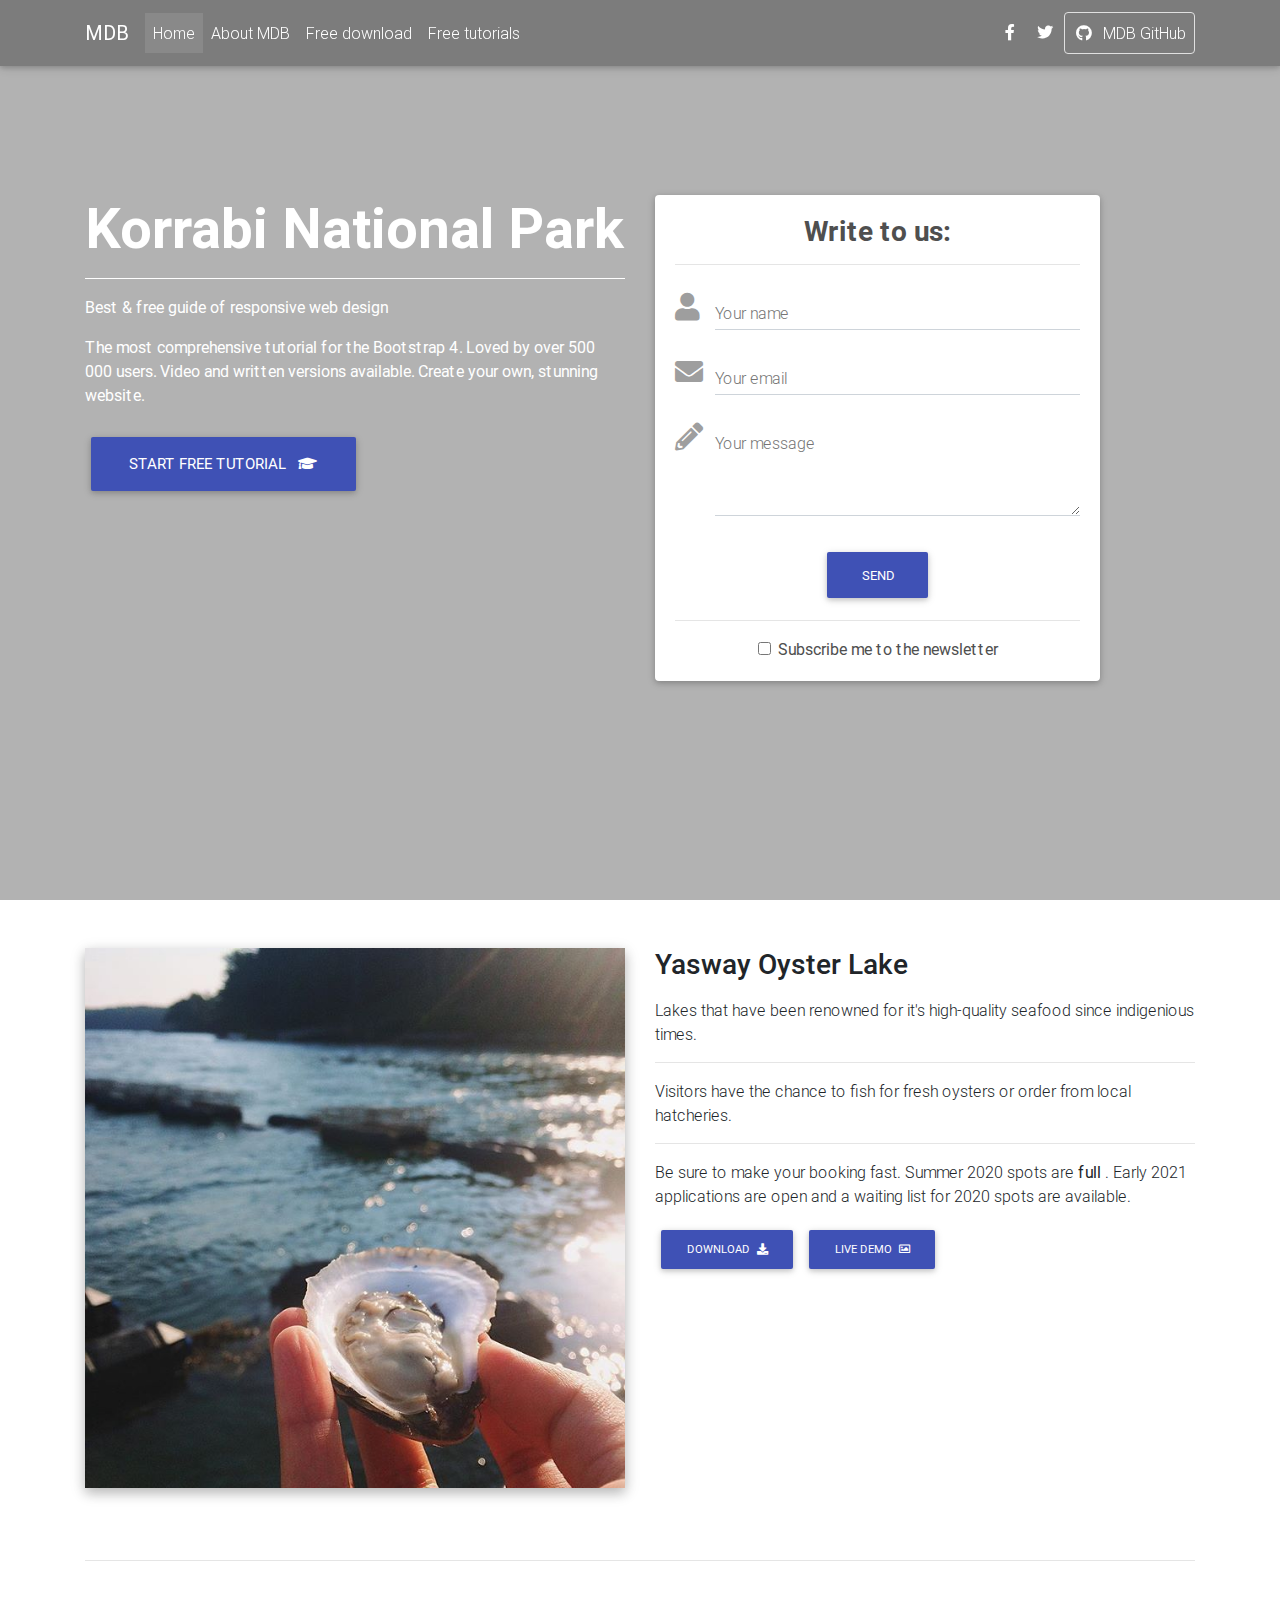
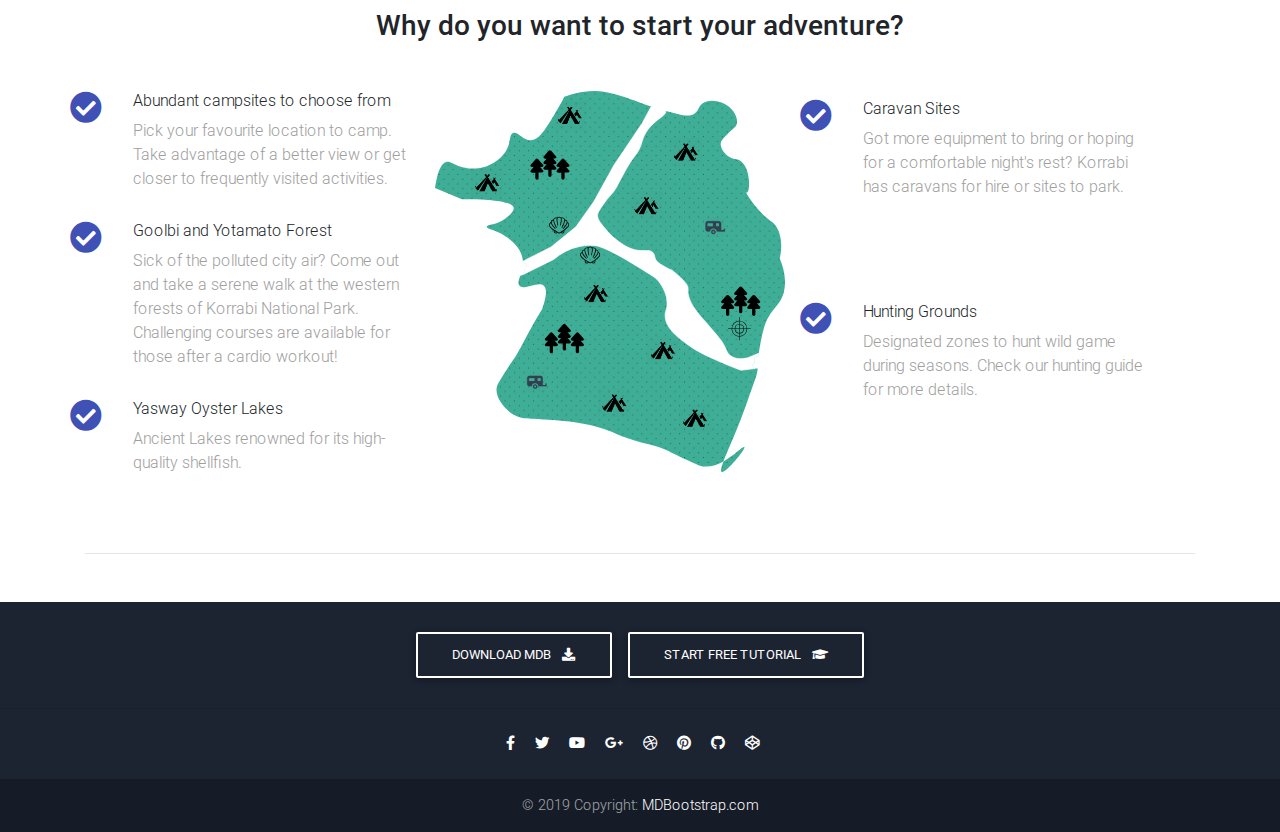
==== KorrabiNationalPark/index.html @ 47542928 "KorrabiNationalPark" ====
<!DOCTYPE html>
<html lang="en">

<head>
  <meta charset="utf-8">
  <meta name="viewport" content="width=device-width, initial-scale=1, shrink-to-fit=no">
  <meta http-equiv="x-ua-compatible" content="ie=edge">
  <title>Material Design Bootstrap</title>
  <!-- Font Awesome -->
  <link rel="stylesheet" href="https://use.fontawesome.com/releases/v5.11.2/css/all.css">
  <!-- Bootstrap core CSS -->
  <link href="css/bootstrap.min.css" rel="stylesheet">
  <!-- Material Design Bootstrap -->
  <link href="css/mdb.min.css" rel="stylesheet">
  <!-- Your custom styles (optional) -->
  <link href="css/style.min.css" rel="stylesheet">
  <style type="text/css">
    html,
    body,
    header,
    .view {
      height: 100%;
    }

    @media (max-width: 740px) {
      html,
      body,
      header,
      .view {
        height: 1000px;
      }
    }

    @media (min-width: 800px) and (max-width: 850px) {
      html,
      body,
      header,
      .view {
        height: 650px;
      }
    }
    @media (min-width: 800px) and (max-width: 850px) {
              .navbar:not(.top-nav-collapse) {
                  background: #1C2331!important;
              }
          }
  </style>
</head>

<body>

  <!-- Navbar -->
  <nav class="navbar fixed-top navbar-expand-lg navbar-dark scrolling-navbar">
    <div class="container">

      <!-- Brand -->
      <a class="navbar-brand" href="https://mdbootstrap.com/docs/jquery/" target="_blank">
        <strong>MDB</strong>
      </a>

      <!-- Collapse -->
      <button class="navbar-toggler" type="button" data-toggle="collapse" data-target="#navbarSupportedContent" aria-controls="navbarSupportedContent"
        aria-expanded="false" aria-label="Toggle navigation">
        <span class="navbar-toggler-icon"></span>
      </button>

      <!-- Links -->
      <div class="collapse navbar-collapse" id="navbarSupportedContent">

        <!-- Left -->
        <ul class="navbar-nav mr-auto">
          <li class="nav-item active">
            <a class="nav-link" href="#">Home
              <span class="sr-only">(current)</span>
            </a>
          </li>
          <li class="nav-item">
            <a class="nav-link" href="https://mdbootstrap.com/docs/jquery/" target="_blank">About MDB</a>
          </li>
          <li class="nav-item">
            <a class="nav-link" href="https://mdbootstrap.com/docs/jquery/getting-started/download/" target="_blank">Free download</a>
          </li>
          <li class="nav-item">
            <a class="nav-link" href="https://mdbootstrap.com/education/bootstrap/" target="_blank">Free tutorials</a>
          </li>
        </ul>

        <!-- Right -->
        <ul class="navbar-nav nav-flex-icons">
          <li class="nav-item">
            <a href="https://www.facebook.com/mdbootstrap" class="nav-link" target="_blank">
              <i class="fab fa-facebook-f"></i>
            </a>
          </li>
          <li class="nav-item">
            <a href="https://twitter.com/MDBootstrap" class="nav-link" target="_blank">
              <i class="fab fa-twitter"></i>
            </a>
          </li>
          <li class="nav-item">
            <a href="https://github.com/mdbootstrap/bootstrap-material-design" class="nav-link border border-light rounded"
              target="_blank">
              <i class="fab fa-github mr-2"></i>MDB GitHub
            </a>
          </li>
        </ul>

      </div>

    </div>
  </nav>
  <!-- Navbar -->

  <!-- Full Page Intro -->
  <div class="view full-page-intro" style="background-image: url('https://mdbootstrap.com/img/Photos/Others/images/78.jpg'); background-repeat: no-repeat; background-size: cover;">

    <!-- Mask & flexbox options-->
    <div class="mask rgba-black-light d-flex justify-content-center align-items-center">

      <!-- Content -->
      <div class="container">

        <!--Grid row-->
        <div class="row wow fadeIn">

          <!--Grid column-->
          <div class="col-md-6 mb-4 white-text text-center text-md-left">

            <h1 class="display-4 font-weight-bold">Korrabi National Park</h1>

            <hr class="hr-light">

            <p>
              <strong>Best & free guide of responsive web design</strong>
            </p>

            <p class="mb-4 d-none d-md-block">
              <strong>The most comprehensive tutorial for the Bootstrap 4. Loved by over 500 000 users. Video and written versions
                available. Create your own, stunning website.</strong>
            </p>

            <a target="_blank" href="https://mdbootstrap.com/education/bootstrap/" class="btn btn-indigo btn-lg">Start free tutorial
              <i class="fas fa-graduation-cap ml-2"></i>
            </a>

          </div>
          <!--Grid column-->

          <!--Grid column-->
          <div class="col-md-6 col-xl-5 mb-4">

            <!--Card-->
            <div class="card">

              <!--Card content-->
              <div class="card-body">

                <!-- Form -->
                <form name="">
                  <!-- Heading -->
                  <h3 class="dark-grey-text text-center">
                    <strong>Write to us:</strong>
                  </h3>
                  <hr>

                  <div class="md-form">
                    <i class="fas fa-user prefix grey-text"></i>
                    <input type="text" id="form3" class="form-control">
                    <label for="form3">Your name</label>
                  </div>
                  <div class="md-form">
                    <i class="fas fa-envelope prefix grey-text"></i>
                    <input type="text" id="form2" class="form-control">
                    <label for="form2">Your email</label>
                  </div>

                  <div class="md-form">
                    <i class="fas fa-pencil-alt prefix grey-text"></i>
                    <textarea type="text" id="form8" class="md-textarea"></textarea>
                    <label for="form8">Your message</label>
                  </div>

                  <div class="text-center">
                    <button class="btn btn-indigo">Send</button>
                    <hr>
                    <fieldset class="form-check">
                      <input type="checkbox" class="form-check-input" id="checkbox1">
                      <label for="checkbox1" class="form-check-label dark-grey-text">Subscribe me to the newsletter</label>
                    </fieldset>
                  </div>

                </form>
                <!-- Form -->

              </div>

            </div>
            <!--/.Card-->

          </div>
          <!--Grid column-->

        </div>
        <!--Grid row-->

      </div>
      <!-- Content -->

    </div>
    <!-- Mask & flexbox options-->

  </div>
  <!-- Full Page Intro -->

  <!--Main layout-->
  <main>
    <div class="container">

      <!--Section: Main info-->
      <section class="mt-5 wow fadeIn">

        <!--Grid row-->
        <div class="row">

          <!--Grid column-->
          <div class="col-md-6 mb-4">

            <img src="Damariscotta River.jpg" class="img-fluid z-depth-1-half" alt="">

          </div>
          <!--Grid column-->

          <!--Grid column-->
          <div class="col-md-6 mb-4">

            <!-- Main heading -->
            <h3 class="h3 mb-3">Yasway Oyster Lake</h3>
            <p>Lakes that have been renowned for it's high-quality seafood since indigenious times. </p>
            <hr>
            <p>Visitors have the chance to fish for fresh oysters or order from local hatcheries.</p>
            <!-- Main heading -->

            <hr>

            <p>
              Be sure to make your booking fast. Summer 2020 spots are <strong> full </strong>. Early 2021 applications 
              are open and a waiting list for 2020 spots are available.
            </p>

            <!-- CTA -->
            <a target="_blank" href="https://mdbootstrap.com/docs/jquery/getting-started/download/" class="btn btn-indigo btn-md">Download
              <i class="fas fa-download ml-1"></i>
            </a>
            <a target="_blank" href="https://mdbootstrap.com/docs/jquery/components/" class="btn btn-indigo btn-md">Live demo
              <i class="far fa-image ml-1"></i>
            </a>

          </div>
          <!--Grid column-->

        </div>
        <!--Grid row-->

      </section>
      <!--Section: Main info-->

      <!--Section: Main features & Quick Start-->

      <hr class="my-5">

      <!--Section: Not enough-->
      <section>

        <h2 class="my-5 h3 text-center">Why do you want to start your adventure?</h2>

        <!--First row-->
        <div class="row features-small mb-5 mt-3 wow fadeIn">

          <!--First column-->
          <!-- WHY DOES THE SPACE AFTER FLEX DIRECTION MATTER SO MUCH? -->
          <div class="col-md-4 d-flex flex-direction: row justify-content-center">
            <!--First row-->
            <div class="row">
              <div class="col-2">
                <i class="fas fa-check-circle fa-2x indigo-text"></i>
              </div>
              <div class="col-10">
                <h6 class="feature-title">Abundant campsites to choose from</h6>
                <p class="grey-text"> Pick your favourite location to camp. Take advantage of a better view or get closer to frequently visited activities.
                </p>
                <div style="height:15px"></div>
              </div>
            </div>
            <!--/First row-->

            <!--Second row-->
            <div class="row">
              <div class="col-2">
                <i class="fas fa-check-circle fa-2x indigo-text"></i>
              </div>
              <div class="col-10">
                <h6 class="feature-title">Goolbi and Yotamato Forest</h6>
                <p class="grey-text">Sick of the polluted city air? Come out and take a serene walk at the western forests of Korrabi National Park.
                  Challenging courses are available for those after a cardio workout! 
                </p>
                <div style="height:15px"></div>
              </div>
            </div>
            <!--/Second row-->

            <!--Third row-->
            <div class="row">
              <div class="col-2">
                <i class="fas fa-check-circle fa-2x indigo-text"></i>
              </div>
              <div class="col-10">
                <h6 class="feature-title">Yasway Oyster Lakes</h6>
                <p class="grey-text">Ancient Lakes renowned for its high-quality shellfish.</p>
                <div style="height:15px"></div>
              </div>
            </div>
            <!--/Third row-->
          </div>
          <!--/First column-->

          <!--Second column-->
          <div class="col-md-4 flex-center">
            <img src="Map.svg" alt="MDB Magazine Template displayed on iPhone" class="z-depth-0 img-fluid">
          </div>
          <!--/Second column-->

          <!--Third column-->
          <!-- WHY DOES THE SPACE AFTER FLEX DIRECTION MATTER SO MUCH? -->
          <div class="col-md-4 d-flex flex-direction: row justify-content-center mt-2">
            <!--First row-->
            <div class="row">
              <div class="col-2">
                <i class="fas fa-check-circle fa-2x indigo-text"></i>
              </div>
              <div class="col-10">
                <h6 class="feature-title">Caravan Sites</h6>
                <p class="grey-text">Got more equipment to bring or hoping for a comfortable night's rest? Korrabi has caravans for hire or sites to park.
                </p>
                <div style="height:15px"></div>
              </div>
            </div>
            <!--/First row-->

            <!--Second row-->
            <div class="row">
              <div class="col-2">
                <i class="fas fa-check-circle fa-2x indigo-text"></i>
              </div>
              <div class="col-10">
                <h6 class="feature-title">Hunting Grounds</h6>
                <p class="grey-text">Designated zones to hunt wild game during seasons. Check our hunting guide for more details.</p>
                <div style="height:15px"></div>
              </div>
            </div>
            <!--/Second row-->
          </div>
          <!--/Third column-->

        </div>
        <!--/First row-->

      </section>
      <!--Section: Not enough-->

      <hr class="mb-5">

    </div>
  </main>
  <!--Main layout-->

  <!--Footer-->
  <footer class="page-footer text-center font-small mt-4 wow fadeIn">

    <!--Call to action-->
    <div class="pt-4">
      <a class="btn btn-outline-white" href="https://mdbootstrap.com/docs/jquery/getting-started/download/" target="_blank" role="button">Download MDB
        <i class="fas fa-download ml-2"></i>
      </a>
      <a class="btn btn-outline-white" href="https://mdbootstrap.com/education/bootstrap/" target="_blank" role="button">Start free tutorial
        <i class="fas fa-graduation-cap ml-2"></i>
      </a>
    </div>
    <!--/.Call to action-->

    <hr class="my-4">

    <!-- Social icons -->
    <div class="pb-4">
      <a href="https://www.facebook.com/mdbootstrap" target="_blank">
        <i class="fab fa-facebook-f mr-3"></i>
      </a>

      <a href="https://twitter.com/MDBootstrap" target="_blank">
        <i class="fab fa-twitter mr-3"></i>
      </a>

      <a href="https://www.youtube.com/watch?v=7MUISDJ5ZZ4" target="_blank">
        <i class="fab fa-youtube mr-3"></i>
      </a>

      <a href="https://plus.google.com/u/0/b/107863090883699620484" target="_blank">
        <i class="fab fa-google-plus-g mr-3"></i>
      </a>

      <a href="https://dribbble.com/mdbootstrap" target="_blank">
        <i class="fab fa-dribbble mr-3"></i>
      </a>

      <a href="https://pinterest.com/mdbootstrap" target="_blank">
        <i class="fab fa-pinterest mr-3"></i>
      </a>

      <a href="https://github.com/mdbootstrap/bootstrap-material-design" target="_blank">
        <i class="fab fa-github mr-3"></i>
      </a>

      <a href="http://codepen.io/mdbootstrap/" target="_blank">
        <i class="fab fa-codepen mr-3"></i>
      </a>
    </div>
    <!-- Social icons -->

    <!--Copyright-->
    <div class="footer-copyright py-3">
      © 2019 Copyright:
      <a href="https://mdbootstrap.com/education/bootstrap/" target="_blank"> MDBootstrap.com </a>
    </div>
    <!--/.Copyright-->

  </footer>
  <!--/.Footer-->

  <!-- SCRIPTS -->
  <!-- JQuery -->
  <script type="text/javascript" src="js/jquery-3.4.1.min.js"></script>
  <!-- Bootstrap tooltips -->
  <script type="text/javascript" src="js/popper.min.js"></script>
  <!-- Bootstrap core JavaScript -->
  <script type="text/javascript" src="js/bootstrap.min.js"></script>
  <!-- MDB core JavaScript -->
  <script type="text/javascript" src="js/mdb.min.js"></script>
  <!-- Initializations -->
  <script type="text/javascript">
    // Animations initialization
    new WOW().init();
  </script>
</body>

</html>
---- KorrabiNationalPark/css/style.min.css ----
.view,body,html{height:100%}@media (max-width:740px){.full-page-intro{height:1000px}}.carousel{height:50%}.carousel .carousel-inner,.carousel .carousel-inner .active,.carousel .carousel-inner .carousel-item{height:100%}@media (max-width:776px){.carousel{height:100%}}.navbar{background-color:rgba(0,0,0,.3)}.page-footer,.top-nav-collapse{background-color:#1C2331}@media only screen and (max-width:768px){.navbar{background-color:#1C2331}}
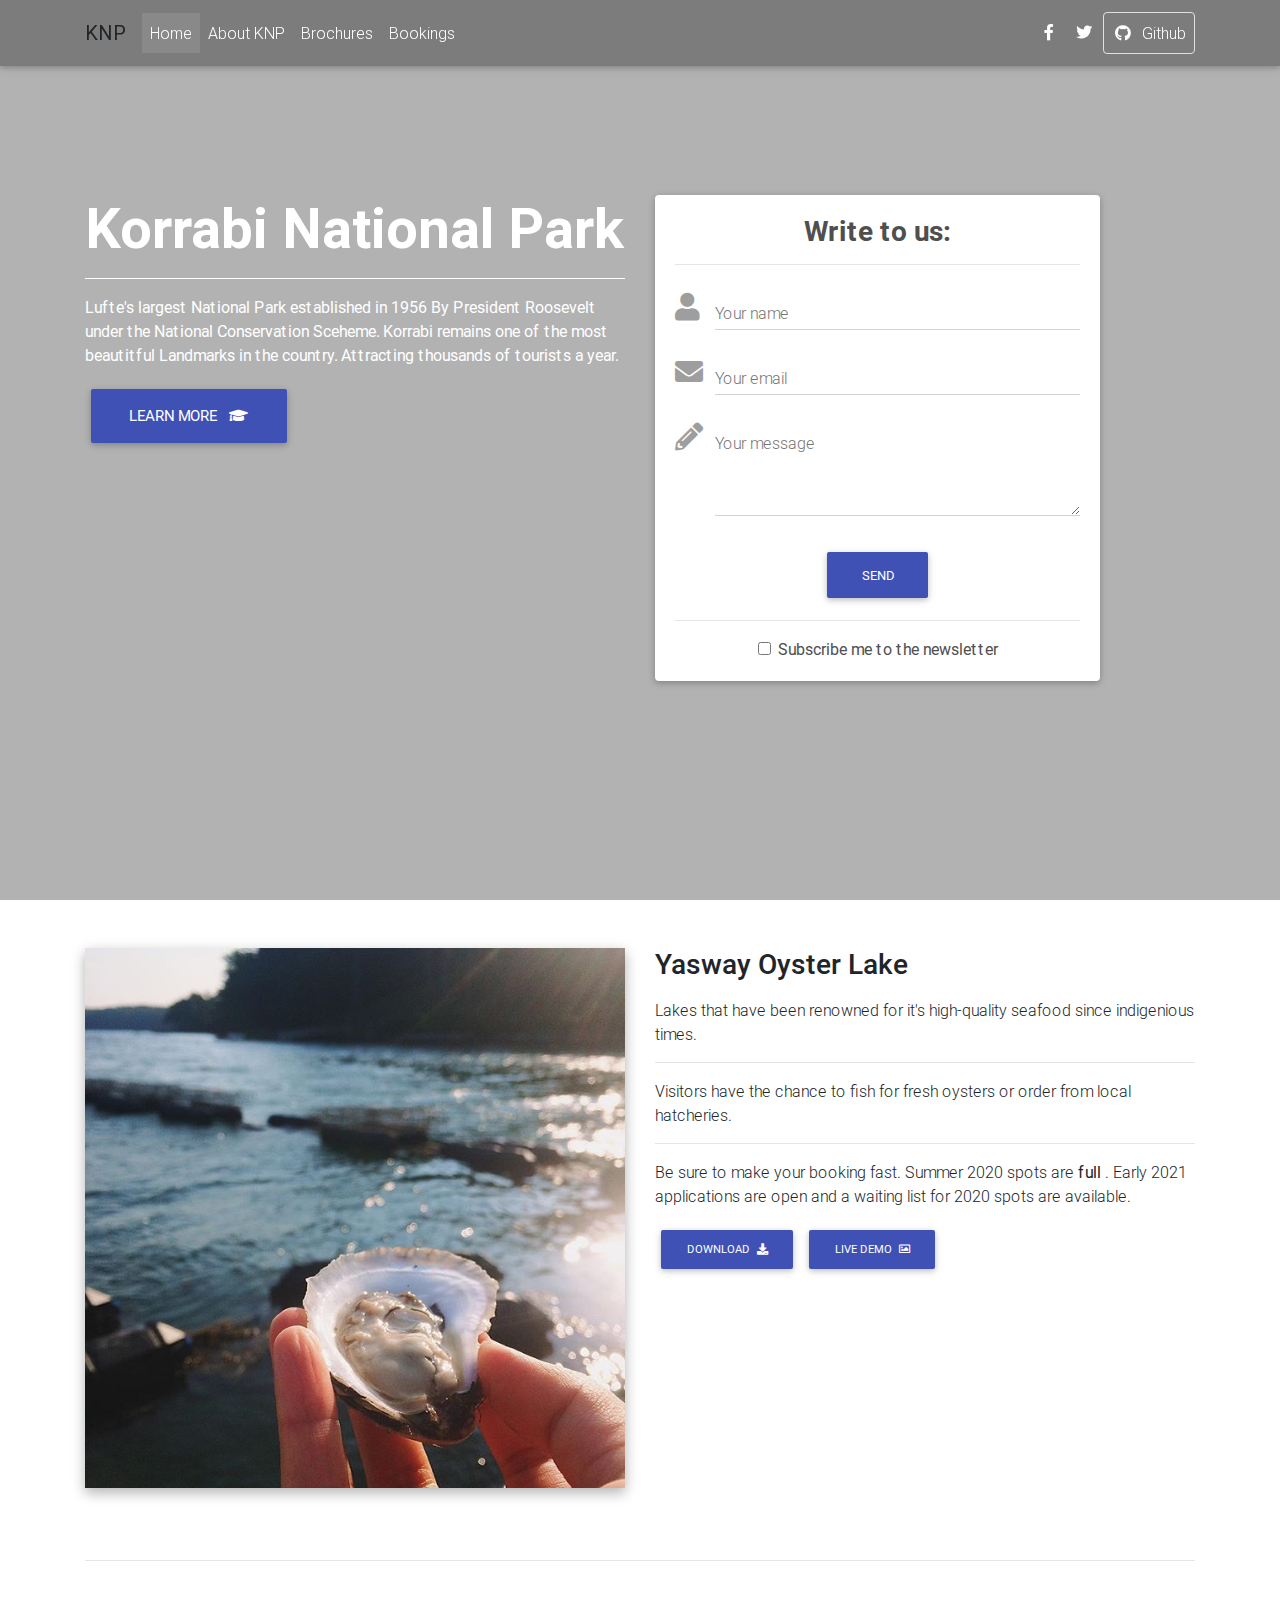
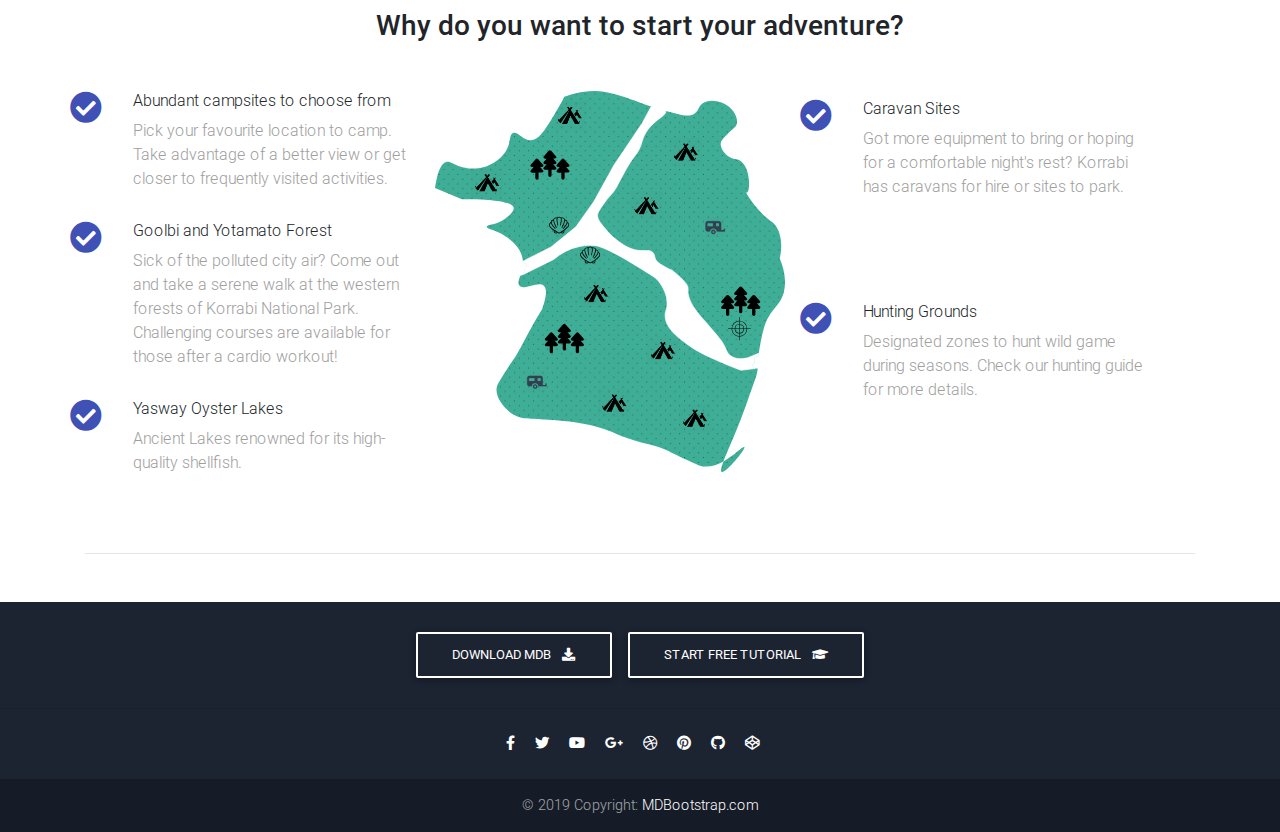
==== commit a674127b: "Update to Korrabi" ====
--- a/KorrabiNationalPark/index.html
+++ b/KorrabiNationalPark/index.html
@@ -54,8 +54,8 @@
     <div class="container">
 
       <!-- Brand -->
-      <a class="navbar-brand" href="https://mdbootstrap.com/docs/jquery/" target="_blank">
-        <strong>MDB</strong>
+      <a class="navbar-brand" target="_blank">
+        <strong>KNP</strong>
       </a>
 
       <!-- Collapse -->
@@ -75,13 +75,13 @@
             </a>
           </li>
           <li class="nav-item">
-            <a class="nav-link" href="https://mdbootstrap.com/docs/jquery/" target="_blank">About MDB</a>
-          </li>
-          <li class="nav-item">
-            <a class="nav-link" href="https://mdbootstrap.com/docs/jquery/getting-started/download/" target="_blank">Free download</a>
-          </li>
-          <li class="nav-item">
-            <a class="nav-link" href="https://mdbootstrap.com/education/bootstrap/" target="_blank">Free tutorials</a>
+            <a class="nav-link" target="_blank">About KNP</a>
+          </li>
+          <li class="nav-item">
+            <a class="nav-link"  target="_blank">Brochures</a>
+          </li>
+          <li class="nav-item">
+            <a class="nav-link" target="_blank">Bookings</a>
           </li>
         </ul>
 
@@ -98,9 +98,9 @@
             </a>
           </li>
           <li class="nav-item">
-            <a href="https://github.com/mdbootstrap/bootstrap-material-design" class="nav-link border border-light rounded"
+            <a href="https://github.com/RogerT22/RogerT22.github.io/tree/master/KorrabiNationalPark" class="nav-link border border-light rounded"
               target="_blank">
-              <i class="fab fa-github mr-2"></i>MDB GitHub
+              <i class="fab fa-github mr-2"></i>Github
             </a>
           </li>
         </ul>
@@ -131,15 +131,11 @@
             <hr class="hr-light">
 
             <p>
-              <strong>Best & free guide of responsive web design</strong>
+              <strong>Lufte's largest National Park established in 1956 By President Roosevelt under the National Conservation Sceheme.
+                      Korrabi remains one of the most beautitful Landmarks in the country. Attracting thousands of tourists a year.
+              </strong>
             </p>
-
-            <p class="mb-4 d-none d-md-block">
-              <strong>The most comprehensive tutorial for the Bootstrap 4. Loved by over 500 000 users. Video and written versions
-                available. Create your own, stunning website.</strong>
-            </p>
-
-            <a target="_blank" href="https://mdbootstrap.com/education/bootstrap/" class="btn btn-indigo btn-lg">Start free tutorial
+            <a target="_blank" class="btn btn-indigo btn-lg">Learn more
               <i class="fas fa-graduation-cap ml-2"></i>
             </a>
 
@@ -248,10 +244,10 @@
             </p>
 
             <!-- CTA -->
-            <a target="_blank" href="https://mdbootstrap.com/docs/jquery/getting-started/download/" class="btn btn-indigo btn-md">Download
+            <a target="_blank" class="btn btn-indigo btn-md">Download
               <i class="fas fa-download ml-1"></i>
             </a>
-            <a target="_blank" href="https://mdbootstrap.com/docs/jquery/components/" class="btn btn-indigo btn-md">Live demo
+            <a target="_blank" class="btn btn-indigo btn-md">Live demo
               <i class="far fa-image ml-1"></i>
             </a>
 
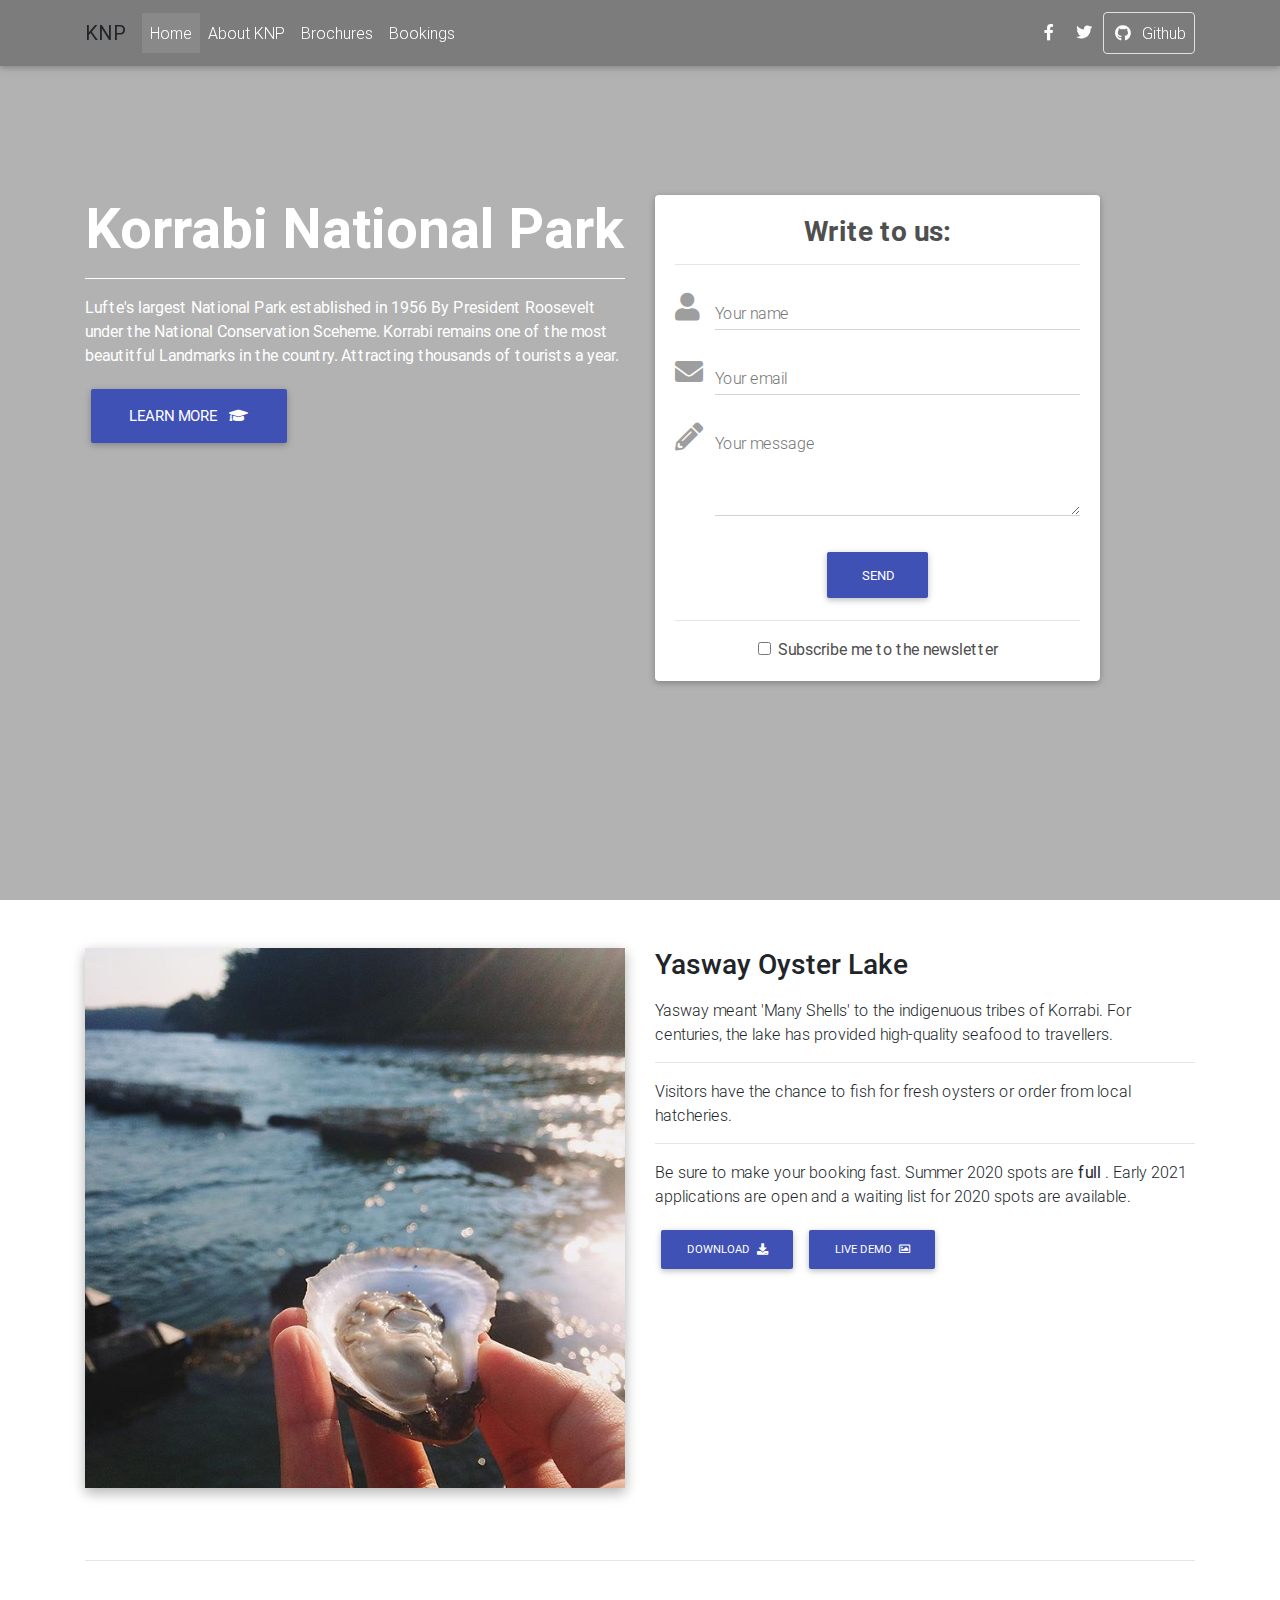
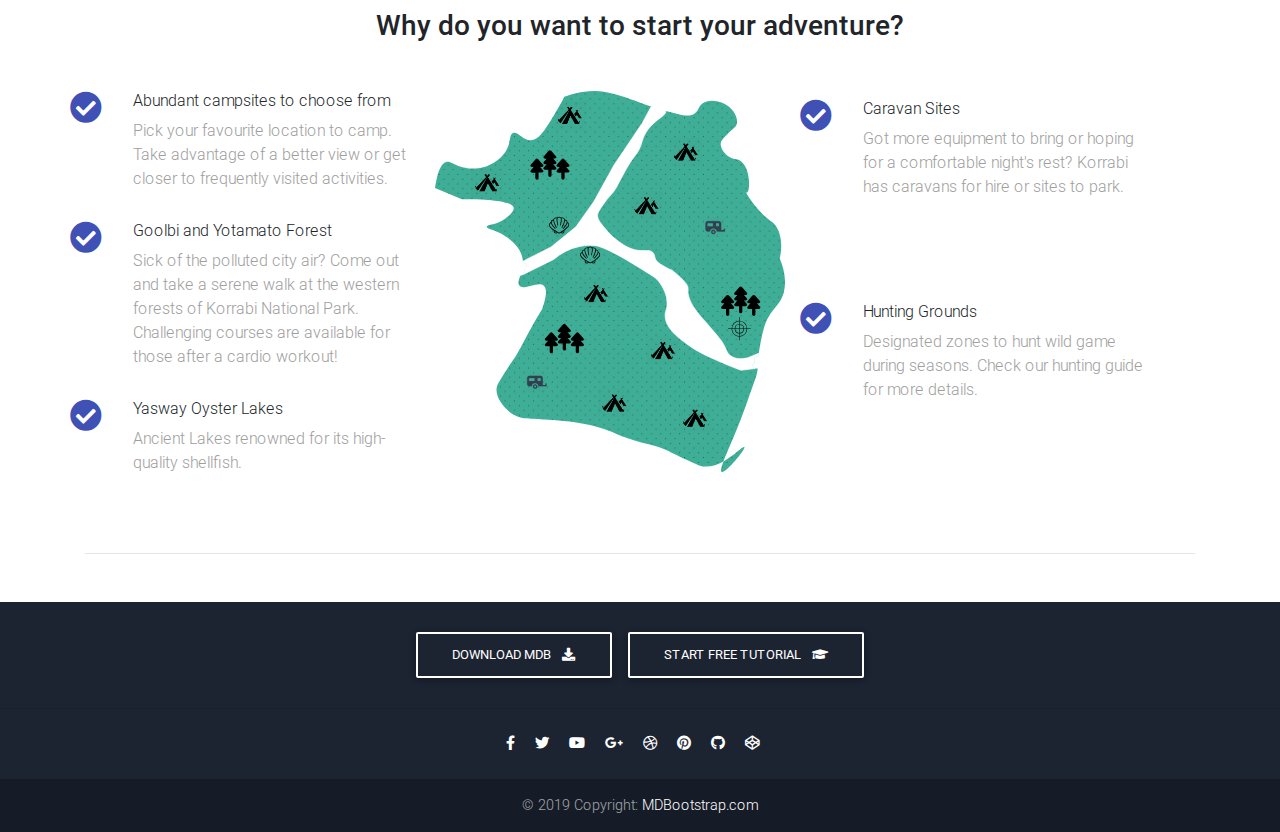
==== commit 0174ca8d: "Yasway change" ====
--- a/KorrabiNationalPark/index.html
+++ b/KorrabiNationalPark/index.html
@@ -231,7 +231,8 @@
 
             <!-- Main heading -->
             <h3 class="h3 mb-3">Yasway Oyster Lake</h3>
-            <p>Lakes that have been renowned for it's high-quality seafood since indigenious times. </p>
+            <p>Yasway meant 'Many Shells' to the indigenuous tribes of Korrabi. For centuries, the lake has provided high-quality seafood to
+              travellers. </p>
             <hr>
             <p>Visitors have the chance to fish for fresh oysters or order from local hatcheries.</p>
             <!-- Main heading -->
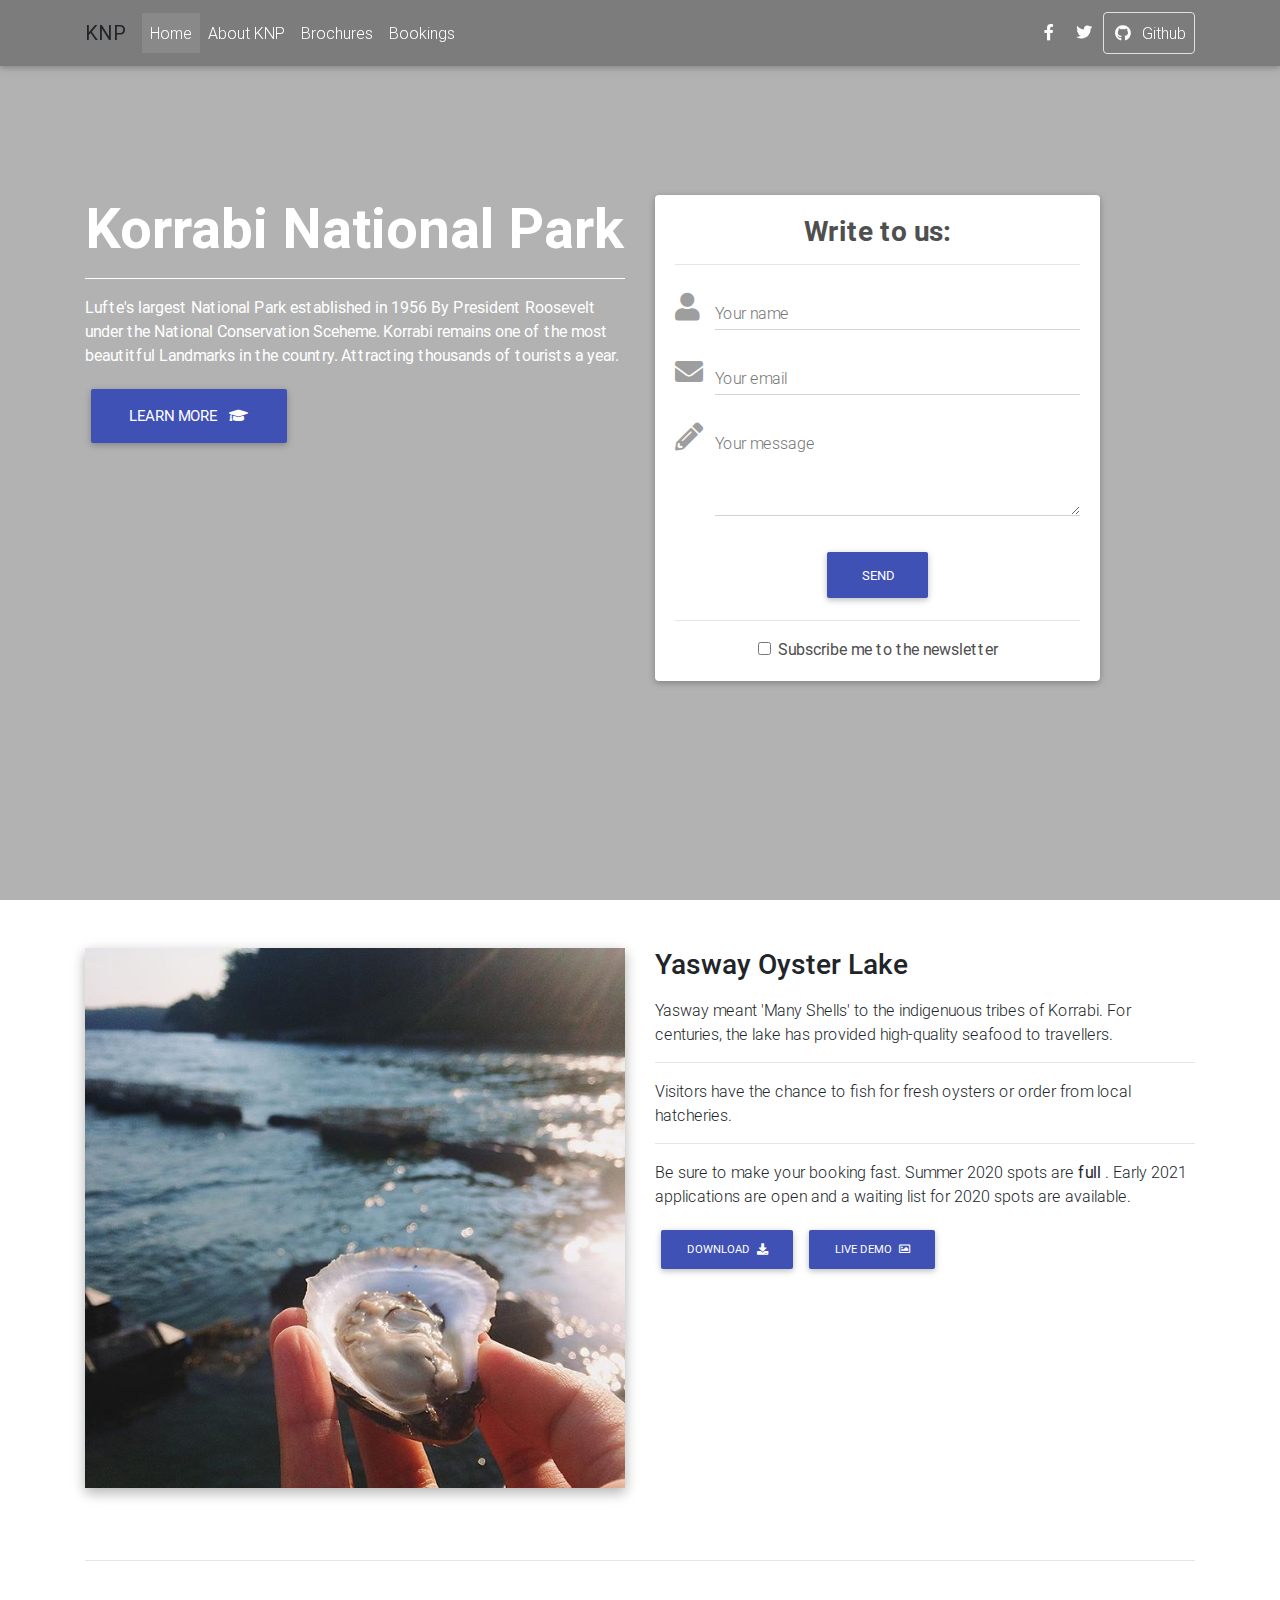
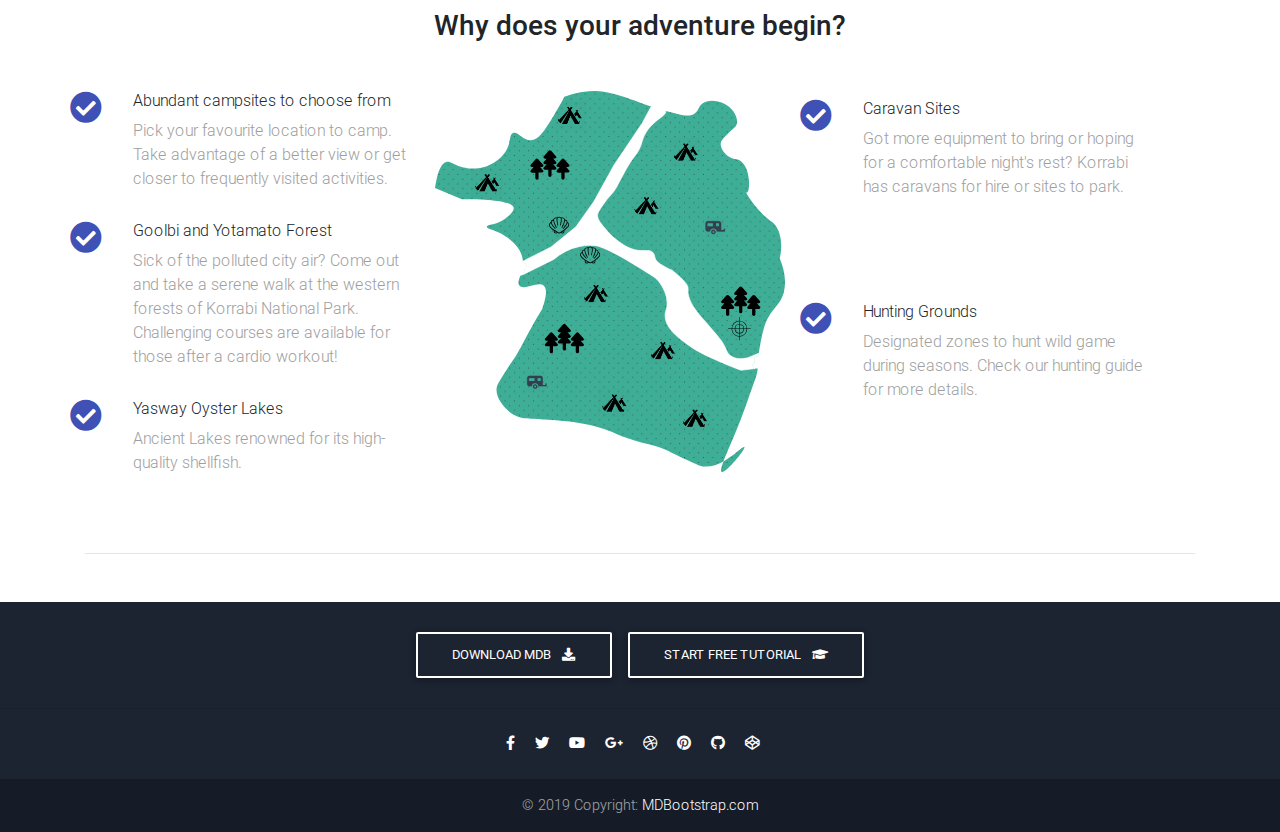
==== commit 163d726b: "Minor changes" ====
--- a/KorrabiNationalPark/index.html
+++ b/KorrabiNationalPark/index.html
@@ -268,7 +268,7 @@
       <!--Section: Not enough-->
       <section>
 
-        <h2 class="my-5 h3 text-center">Why do you want to start your adventure?</h2>
+        <h2 class="my-5 h3 text-center">Why does your adventure begin?</h2>
 
         <!--First row-->
         <div class="row features-small mb-5 mt-3 wow fadeIn">
